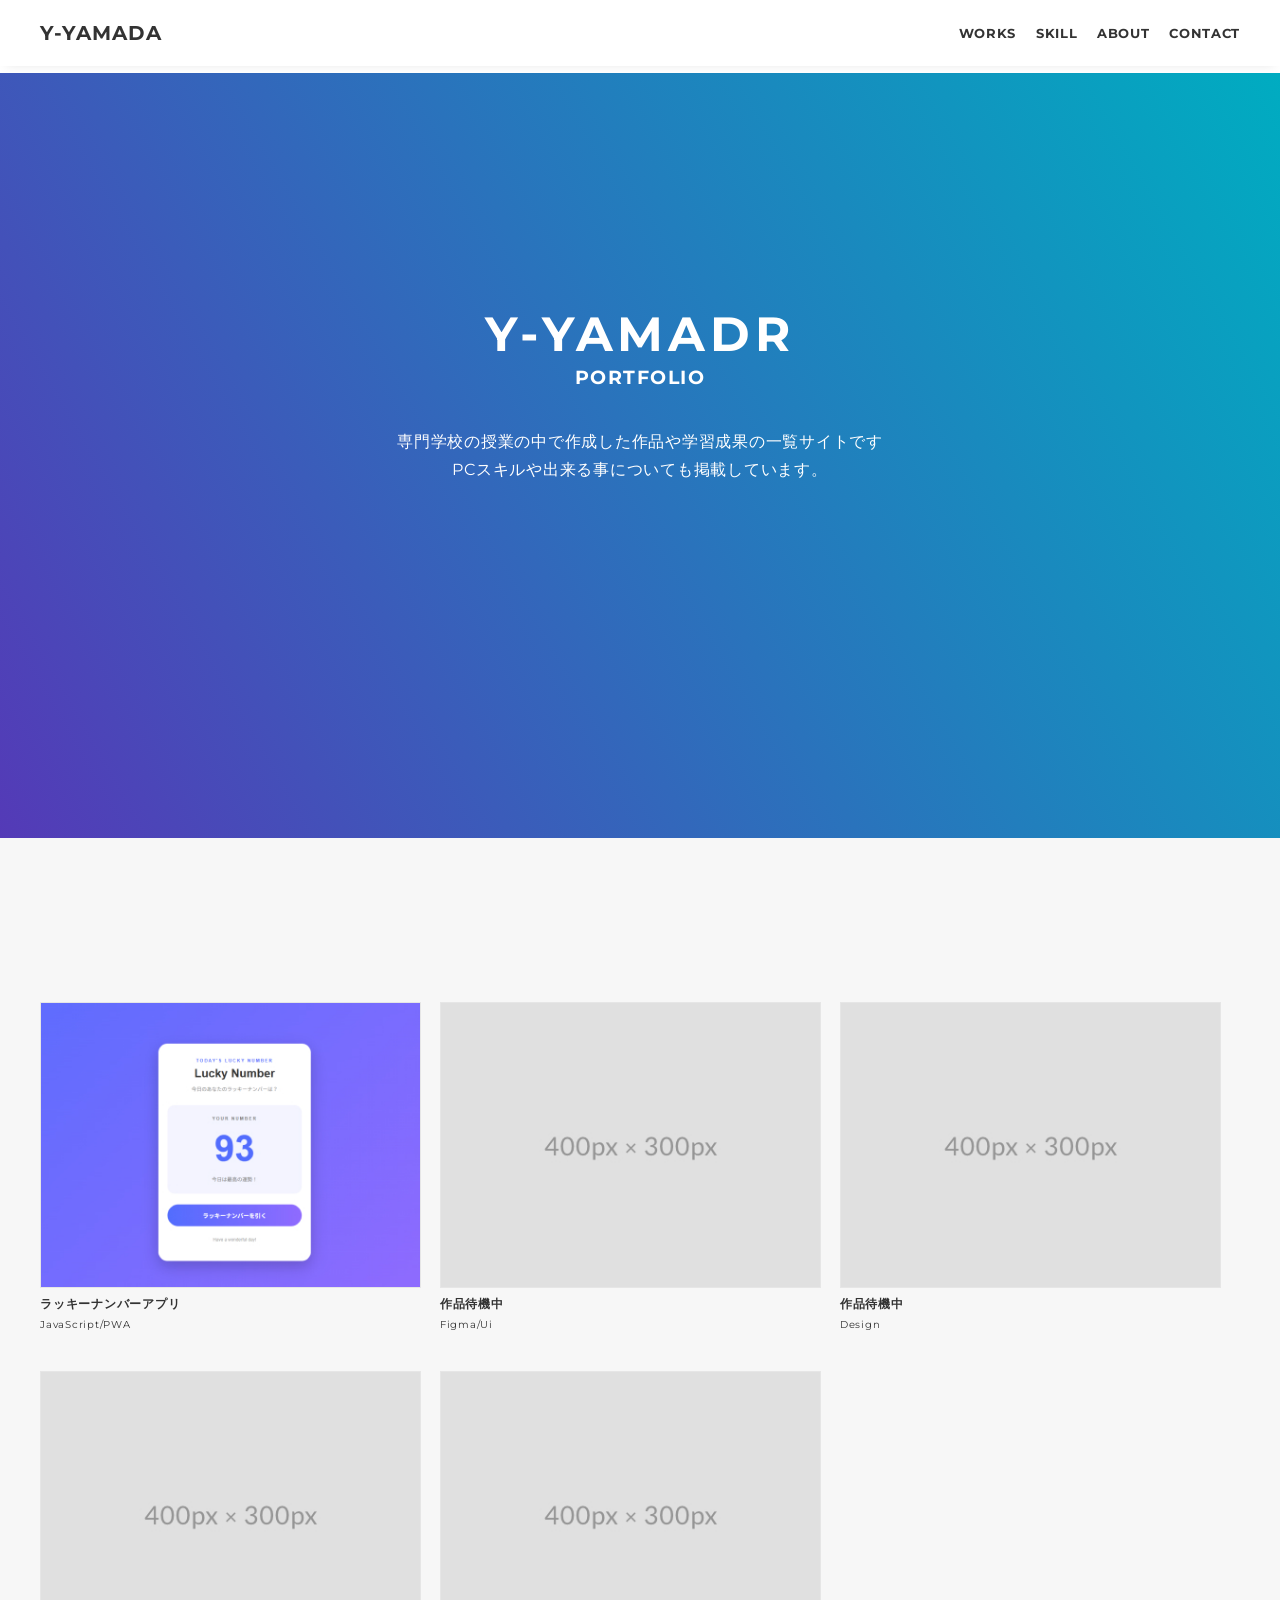
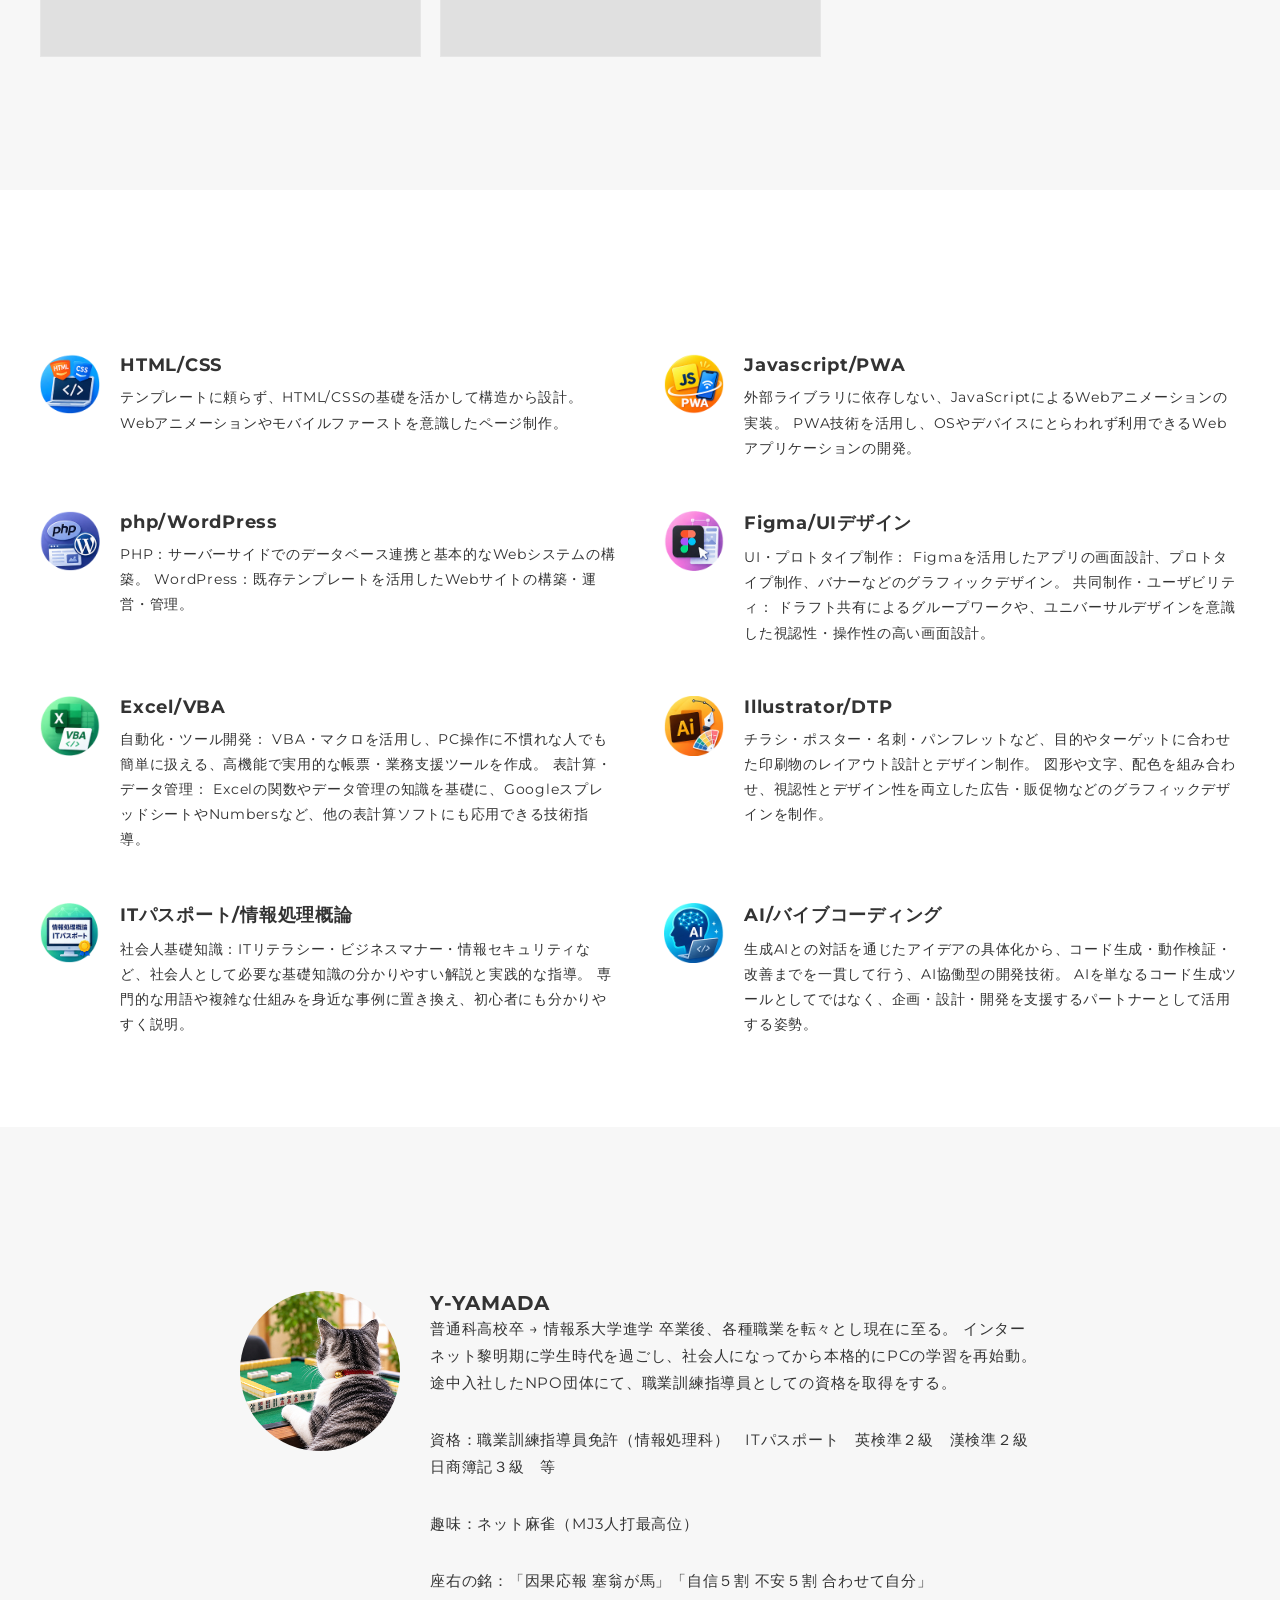
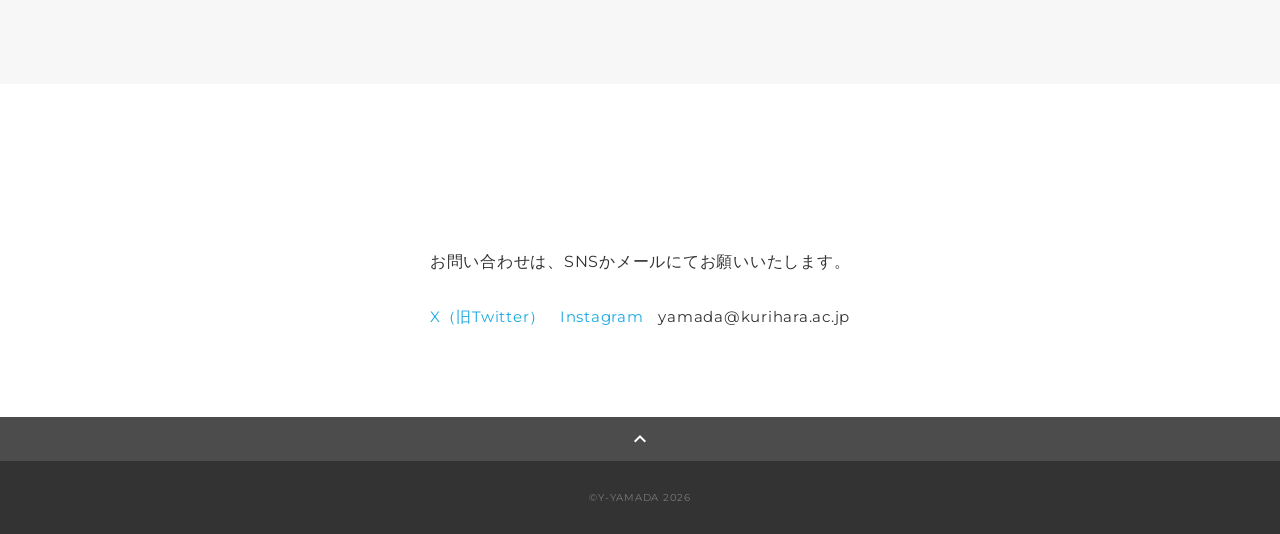
==== index.html @ 8d0108cd "Add files via upload" ====
<!DOCTYPE html>
<html>
<head>
  <meta charset="utf-8">
  <meta name="viewport" content="width=device-width,initial-scale=1">
  <meta property='og:type' content='website'>
  <meta property='og:title' content='Y-YAMADA ポートフォリオ'>
  <meta property='og:url' content='URLが入る'>
  <meta property='og:description' content='Y-YAMADAのポートフォリオサイトです。'>
  <meta property="og:image" content="img/ogp.png">
  <meta name="description" content="Y-YAMADAのポートフォリオサイトです" />
  <title>Y-YAMADA ポートフォリオ</title>
  <link rel="preconnect" href="https://fonts.gstatic.com">
  <link href="https://fonts.googleapis.com/css2?family=Montserrat:wght@400;700&display=swap" rel="stylesheet">
  <link href="https://fonts.googleapis.com/css?family=Material+Icons+Outlined" rel="stylesheet">
  <link href="css/ress.css" media="all" rel="stylesheet" type="text/css" />
  <link href="css/style.css" media="all" rel="stylesheet" type="text/css" />
  <link rel="shortcut icon" href="img/favicon.ico" />
  <link rel=”canonical” href=”URLが入る” />
  <script type='text/javascript' src="js/script.js" defer></script>

</head>

<body>
  <div class="wrapper">

    <!-- header -->
    <header class="header ">
      <div class="container">
        <h1 class="header-logo">
          <a href="#">Y-YAMADA</a>
        </h1>
        <nav class="gnav">
          <ul class="gnav-list">
            <li class="gnav-item"><a href="#works">WORKS</a></li>
            <li class="gnav-item"><a href="#skill">SKILL</a></li>
            <li class="gnav-item"><a href="#about">ABOUT</a></li>
            <li class="gnav-item"><a href="#contact">CONTACT</a></li>
          </ul>
        </nav>
      </div>
    </header>
    <!-- /header -->

    <main class="content">

      <!-- mv -->
      <div class="mv">
        <div class="mv-container">
          <p class="mv-title">Y-YAMADA</p>
          <p class="mv-subtitle">PORTFOLIO</p>
          <p class="mv-text">
            専門学校の授業の中で作成した<br class="sp-only">作品や学習成果の一覧サイトです<br>
            PCスキルや出来る事についても<br class="sp-only">掲載しています。<br>
          </p>

        </div>
      </div>

      <!-- /mv -->

      <!-- works -->
      <section class="works section" id="works">
        <div class="container">
          <h2 class="title">WORKS</h2>
          <div class="works-list">
            <a class="works-item" href="works1.html">
              <div class="works-img"><img src="img/works-sample-thumb01.jpg" alt="" /></div>
              <p class="works-name">ラッキーナンバーアプリ</p>
              <p class="works-info">JavaScript/PWA</p>
            </a>
            <a class="works-item">
              <div class="works-img"><img src="img/works-dummy-thumb.jpg" alt="" /></div>
              <p class="works-name">作品待機中</p>
              <p class="works-info">Figma/Ui</p>
            </a>
            <a class="works-item">
              <div class="works-img"><img src="img/works-dummy-thumb.jpg" alt="" /></div>
              <p class="works-name">作品待機中</p>
              <p class="works-info">Design</p>
            </a>
            <a class="works-item">
              <div class="works-img"><img src="img/works-dummy-thumb.jpg" alt="" /></div>
              <p class="works-name">作品待機中</p>
              <p class="works-info">Banner Design</p>
            </a>
            <a class="works-item">
              <div class="works-img"><img src="img/works-dummy-thumb.jpg" alt="" /></div>
              <p class="works-name">作品待機中</p>
              <p class="works-info">Banner Design</p>
            </a>
          </div>
        </div>
      </section>
      <!-- /works -->

      <!-- skill -->
      <section class="skill section" id="skill">
        <div class="container">
          <h2 class="title">SKILL</h2>
          <div class="skill-list">
            <div class="skill-item">
              <p class="skill-img"><img src="img/icon_skill01.png" alt=""></p>
              <div class="skill-body">
                <h3 class="skill-name">HTML/CSS</h3>
                <p class="skill-text">
                  テンプレートに頼らず、HTML/CSSの基礎を活かして構造から設計。
                  Webアニメーションやモバイルファーストを意識したページ制作。</p>
              </div>
            </div>
            <div class="skill-item">
              <p class="skill-img"><img src="img/icon_skill02.png" alt=""></p>
              <div class="skill-body">
                <h3 class="skill-name">Javascript/PWA</h3>
                <p class="skill-text">
                  外部ライブラリに依存しない、JavaScriptによるWebアニメーションの実装。
                  PWA技術を活用し、OSやデバイスにとらわれず利用できるWebアプリケーションの開発。</p>
              </div>
            </div>
            <div class="skill-item">
              <p class="skill-img"><img src="img/icon_skill03.png" alt=""></p>
              <div class="skill-body">
                <h3 class="skill-name">php/WordPress</h3>
                <p class="skill-text">
                  PHP：サーバーサイドでのデータベース連携と基本的なWebシステムの構築。
                  WordPress：既存テンプレートを活用したWebサイトの構築・運営・管理。</p>
              </div>
            </div>
            <div class="skill-item">
              <p class="skill-img"><img src="img/icon_skill04.png" alt=""></p>
              <div class="skill-body">
                <h3 class="skill-name">Figma/UIデザイン</h3>
                <p class="skill-text">
                  UI・プロトタイプ制作： Figmaを活用したアプリの画面設計、プロトタイプ制作、バナーなどのグラフィックデザイン。
                  共同制作・ユーザビリティ： ドラフト共有によるグループワークや、ユニバーサルデザインを意識した視認性・操作性の高い画面設計。</p>
              </div>
            </div>
            <div class="skill-item">
              <p class="skill-img"><img src="img/icon_skill05.png" alt=""></p>
              <div class="skill-body">
                <h3 class="skill-name">Excel/VBA</h3>
                <p class="skill-text">
                  自動化・ツール開発： VBA・マクロを活用し、PC操作に不慣れな人でも簡単に扱える、高機能で実用的な帳票・業務支援ツールを作成。
                表計算・データ管理： Excelの関数やデータ管理の知識を基礎に、GoogleスプレッドシートやNumbersなど、他の表計算ソフトにも応用できる技術指導。</p>
              </div>
            </div>
            <div class="skill-item">
              <p class="skill-img"><img src="img/icon_skill06.png" alt=""></p>
              <div class="skill-body">
                <h3 class="skill-name">Illustrator/DTP</h3>
                <p class="skill-text">
                  チラシ・ポスター・名刺・パンフレットなど、目的やターゲットに合わせた印刷物のレイアウト設計とデザイン制作。
                図形や文字、配色を組み合わせ、視認性とデザイン性を両立した広告・販促物などのグラフィックデザインを制作。</p>
              </div>
            </div>

            <div class="skill-item">
              <p class="skill-img"><img src="img/icon_skill07.png" alt=""></p>
              <div class="skill-body">
                <h3 class="skill-name">ITパスポート/情報処理概論</h3>
                <p class="skill-text">
                  社会人基礎知識：ITリテラシー・ビジネスマナー・情報セキュリティなど、社会人として必要な基礎知識の分かりやすい解説と実践的な指導。
                専門的な用語や複雑な仕組みを身近な事例に置き換え、初心者にも分かりやすく説明。</p>
              </div>
            </div>

            <div class="skill-item">
              <p class="skill-img"><img src="img/icon_skill08.png" alt=""></p>
              <div class="skill-body">
                <h3 class="skill-name">AI/バイブコーディング</h3>
                <p class="skill-text">
                  生成AIとの対話を通じたアイデアの具体化から、コード生成・動作検証・改善までを一貫して行う、AI協働型の開発技術。
                  AIを単なるコード生成ツールとしてではなく、企画・設計・開発を支援するパートナーとして活用する姿勢。</p>
              </div>
            </div>


          </div>
        </div>
      </section>
      <!-- /skill -->

      <!-- about -->
      <section class="about section" id="about">
        <div class="container">
          <h2 class="title">ABOUT</h2>
          <div class="profile">
            <p class="profile-img">
              <img src="img/profile01.jpg" alt="">
            </p>
            <div class="profile-body">
              <h3>Y-YAMADA</h3>
              <p>
                普通科高校卒 → 情報系大学進学 卒業後、各種職業を転々とし現在に至る。
                インターネット黎明期に学生時代を過ごし、社会人になってから本格的にPCの学習を再始動。
              <br>途中入社したNPO団体にて、職業訓練指導員としての資格を取得をする。
              </p>
              <p>
                資格：職業訓練指導員免許（情報処理科）　ITパスポート　英検準２級　漢検準２級　日商簿記３級　等
              </p>
              <p>
                趣味：ネット麻雀（MJ3人打最高位）
              </p>
              <p>
                座右の銘：「因果応報 塞翁が馬」「自信５割 不安５割 合わせて自分」
              </p>
            </div>
          </div>
        </div>
      </section>
      <!-- /about -->

      <!-- contact -->
      <section class="contact section" id="contact">
        <div class="container">
          <h2 class="title">CONTACT</h2>
          <p class="lead">
            お問い合わせは、<br class="sp-only">SNSかメールにてお願いいたします。
          </p>
          <div class="contact-list">
            <a class="contact-item" href="https://twitter.com/" target="_blank" rel="noopener">X（旧Twitter）</a>
            <a class="contact-item" href="https://www.instagram.com/" target="_blank" rel="noopener">Instagram</a>
            <span class="contact-item">yamada@kurihara.ac.jp</span>
          </div>
        </div>
      </section>
      <!-- /contact -->
      <div class="page-top" id="js-page-top">
        <span class="material-icons-outlined">expand_less</span>
      </div>
    </main>

    <!-- footer -->
    <footer class="footer">
      <div class="copyright">&copy;Y-YAMADA 2026</div>
    </footer>
    <!-- /footer -->

  </div>
</body>
</html>
---- css/ress.css ----
/*!
 * ress.css • v3.0.1
 * MIT License
 * github.com/filipelinhares/ress
 */

/* # =================================================================
   # Global selectors
   # ================================================================= */

html {
  box-sizing: border-box;
  word-break: normal;
  -moz-tab-size: 4;
  tab-size: 4;

  -webkit-text-size-adjust: 100%; /* Prevent adjustments of font size after orientation changes in iOS */
}

*,
::before,
::after {
  box-sizing: inherit;
  background-repeat: no-repeat; /* Set `background-repeat: no-repeat` to all elements and pseudo elements */
}

::before,
::after {
  vertical-align: inherit;
  text-decoration: inherit; /* Inherit text-decoration and vertical align to ::before and ::after pseudo elements */
}

* {
  margin: 0;
  padding: 0; /* Reset `padding` and `margin` of all elements */
}

/* # =================================================================
   # General elements
   # ================================================================= */

hr {
  overflow: visible; /* Show the overflow in Edge and IE */
  height: 0; /* Add the correct box sizing in Firefox */
}

details,
main {
  display: block; /* Render the `main` element consistently in IE. */
}

summary {
  display: list-item; /* Add the correct display in all browsers */
}

small {
  font-size: 80%; /* Set font-size to 80% in `small` elements */
}

[hidden] {
  display: none; /* Add the correct display in IE */
}

abbr[title] {
  /* Add the correct text decoration in Chrome, Edge, IE, Opera, and Safari */
  text-decoration: underline;
  text-decoration: underline dotted;
  border-bottom: none; /* Remove the bottom border in Chrome 57 */
}

a {
  background-color: transparent; /* Remove the gray background on active links in IE 10 */
}

a:active,
a:hover {
  outline-width: 0; /* Remove the outline when hovering in all browsers */
}

code,
kbd,
pre,
samp {
  font-family: monospace, monospace; /* Specify the font family of code elements */
}

pre {
  font-size: 1em; /* Correct the odd `em` font sizing in all browsers */
}

b,
strong {
  font-weight: bolder; /* Add the correct font weight in Chrome, Edge, and Safari */
}

/* https://gist.github.com/unruthless/413930 */
sub,
sup {
  position: relative;
  font-size: 75%;
  line-height: 0;
  vertical-align: baseline;
}

sub {
  bottom: -.25em;
}

sup {
  top: -.5em;
}

/* # =================================================================
   # Forms
   # ================================================================= */

input {
  border-radius: 0;
}

/* Replace pointer cursor in disabled elements */
[disabled] {
  cursor: default;
}

[type="number"]::-webkit-container-spin-button,
[type="number"]::-webkit-outer-spin-button {
  height: auto; /* Correct the cursor style of increment and decrement buttons in Chrome */
}

[type="search"] {
  outline-offset: -2px; /* Correct the outline style in Safari */

  -webkit-appearance: textfield; /* Correct the odd appearance in Chrome and Safari */
}

[type="search"]::-webkit-search-decoration {
  -webkit-appearance: none; /* Remove the container padding in Chrome and Safari on macOS */
}

textarea {
  overflow: auto; /* Internet Explorer 11+ */
  resize: vertical; /* Specify textarea resizability */
}

button,
input,
optgroup,
select,
textarea {
  font: inherit; /* Specify font inheritance of form elements */
}

optgroup {
  font-weight: bold; /* Restore the font weight unset by the previous rule */
}

button {
  overflow: visible; /* Address `overflow` set to `hidden` in IE 8/9/10/11 */
}

button,
select {
  text-transform: none; /* Firefox 40+, Internet Explorer 11- */
}

/* Apply cursor pointer to button elements */
button,
[type="button"],
[type="reset"],
[type="submit"],
[role="button"] {
  cursor: pointer;
  color: inherit;
}

/* Remove container padding and border in Firefox 4+ */
button::-moz-focus-container,
[type="button"]::-moz-focus-container,
[type="reset"]::-moz-focus-container,
[type="submit"]::-moz-focus-container {
  padding: 0;
  border-style: none;
}

/* Replace focus style removed in the border reset above */
button:-moz-focusring,
[type="button"]::-moz-focus-container,
[type="reset"]::-moz-focus-container,
[type="submit"]::-moz-focus-container {
  outline: 1px dotted ButtonText;
}

button,
html [type="button"],
/* Prevent a WebKit bug where (2) destroys native `audio` and `video`controls in Android 4 */
[type="reset"],
[type="submit"] {
  -webkit-appearance: button; /* Correct the inability to style clickable types in iOS */
}

/* Remove the default button styling in all browsers */
button,
input,
select,
textarea {
  border-style: none;
  background-color: transparent;
}

/* Style select like a standard input */
select {
  -webkit-appearance: none; /* Chrome 41+ */
  -moz-appearance: none; /* Firefox 36+ */
}

select::-ms-expand {
  display: none; /* Internet Explorer 11+ */
}

select::-ms-value {
  color: currentColor; /* Internet Explorer 11+ */
}

legend {
  display: table; /* Correct the text wrapping in Edge and IE */
  max-width: 100%; /* Correct the text wrapping in Edge and IE */
  max-width: 100%; /* Correct the text wrapping in Edge 18- and IE */
  white-space: normal; /* Correct the text wrapping in Edge and IE */
  color: inherit; /* Correct the color inheritance from `fieldset` elements in IE */
  border: 0; /* Correct `color` not being inherited in IE 8/9/10/11 */
}

::-webkit-file-upload-button {
  font: inherit; /* Change font properties to `inherit` in Chrome and Safari */
  color: inherit;
  /* Correct the inability to style clickable types in iOS and Safari */

  -webkit-appearance: button;
}

/* # =================================================================
   # Specify media element style
   # ================================================================= */

img {
  border-style: none; /* Remove border when inside `a` element in IE 8/9/10 */
}

/* Add the correct vertical alignment in Chrome, Firefox, and Opera */
progress {
  vertical-align: baseline;
}

/* # =================================================================
   # Accessibility
   # ================================================================= */

/* Hide content from screens but not screenreaders */
@media screen {
  [hidden~="screen"] {
    display: inherit;
  }
  [hidden~="screen"]:not(:active):not(:focus):not(:target) {
    position: absolute !important;
    clip: rect(0 0 0 0) !important;
  }
}

/* Specify the progress cursor of updating elements */
[aria-busy="true"] {
  cursor: progress;
}

/* Specify the pointer cursor of trigger elements */
[aria-controls] {
  cursor: pointer;
}

/* Specify the unstyled cursor of disabled, not-editable, or otherwise inoperable elements */
[aria-disabled] {
  cursor: default;
}
---- css/style.css ----
body {
  font-family: "Montserrat","Helvetica Neue",Arial,"Hiragino Kaku Gothic ProN","Hiragino Sans",Meiryo,sans-serif;
  font-size: 15px;
  letter-spacing: .05em;
  color: #333;
}

a {
  transition: opacity .3s;
  text-decoration: none;
  color: #1ca9e3;
}

img {
  max-width: 100%;
  height: auto;
  vertical-align: bottom;
  border-style: none;
}

html {
  scroll-behavior: smooth;
}

.pc-only {
  display: block;
}

.sp-only {
  display: none;
}

/*--------------------------------
 レイアウト
---------------------------------*/
.wrapper {
  padding-top: 73px;
}

.section {
  padding: 90px 0;
}

.section:nth-of-type(odd) {
  background-color: #f7f7f7;
}

.container {
  max-width: 1340px;
  margin: 0 auto;
  padding: 0 40px;
}

/*--------------------------------
 見出し
---------------------------------*/
.title {
  font-size: 34px;
  font-weight: bold;
  line-height: 1;
  margin-bottom: 40px;
  text-align: center;
  letter-spacing: .05em;
  color: #333;
  opacity:0;
}

.lead {
  font-size: 16px;
  line-height: 1.8;
  margin-bottom: 30px;
}

/*--------------------------------
ヘッダー
---------------------------------*/
.header {
  position: fixed;
  top: 0;
  z-index: 1;
  width: 100%;
  background-color: #fff;
  box-shadow: 0 5px 10px -6px rgba(0,0,0,.1);
}

.header .container {
  display: flex;
  align-items: center;
  justify-content: space-between;
  padding: 20px 40px;
}

.header-logo {
  font-size: 20px;
  font-weight: bold;
  line-height: 1.2;
  margin-right: 20px;
  letter-spacing: .05em;
}

.header-logo a {
  color: #333;
}

.gnav-list {
  display: flex;
  justify-content: space-between;
  list-style: none;
}

.gnav-item:not(:last-child) {
  margin-right: 20px;
}

.gnav-item a {
  position: relative;
  font-size: 13px;
  font-weight: bold;
  display: inline-block;
  padding: 5px 0;
  transition: .3s;
  letter-spacing: .05em;
  color: #333;
}
.gnav-item a:after {
  position: absolute;
  bottom: 0;
  left: 50%;
  width: 0;
  height: 3px;
  content: "";
  transition: .3s;
  -webkit-transform: translateX(-50%);
  transform: translateX(-50%);
  background-color: #333;
}

.gnav-item a:hover:after {
  width: 100%;
}

/*--------------------------------
 メインビジュアル
---------------------------------*/
.mv {
  display: flex;
  align-items: center;
  justify-content: center;
  height: 85vh;
  text-align: center;
  background: linear-gradient(
        60deg,
        #543ab7,
        #00acc1
    );
}

.mv-container {
 position: relative;
    z-index: 2;
    text-align: center;
    color: white;
    padding: 40px 20px 160px;
}

.mv-title {
  font-size: 3rem;
  font-weight: bold;
  line-height: 1.2;
  margin-bottom: 5px;
  letter-spacing: .1em;
}
.mv-subtitle {
  font-size: 1.2rem;
  font-weight: bold;
  line-height: 1;
  margin-bottom: 40px;
  letter-spacing: .08em;
}

.mv-text {
  font-size: 1rem;
  line-height: 1.8;
}

.bg-lines {
    position: absolute;
    inset: 0;
}

/*--------------------------------
 Works
---------------------------------*/
.works-list {
  display: flex;
  flex-wrap: wrap;
  margin-bottom: -40px;
}

.works-item {
  width: 31.74603%;
  margin-right: 1.58730%;
  margin-bottom: 40px;
  color: #333;
}

.works-item:hover {
  opacity: .9;
}

.works-item:nth-of-type(3n) {
  margin-right: 0;
}

.works-img{
  opacity:0;
}
.works-img:hover{
  scale:99%;
}

.works-img img {
  border: 1px solid #e6e6e6;
}

.works-name {
  font-size: 12px;
  font-weight: bold;
  margin-top: 8px;
  opacity:0;
}

.works-info {
  font-size: 10px;
  margin-top: 5px;
  opacity:0;
}

/*--------------------------------
 Skill
---------------------------------*/
.skill-list {
  display: flex;
  flex-wrap: wrap;
  justify-content: space-between;
  margin-bottom: -50px;
}

.skill-item {
  display: flex;
  align-items: flex-start;
  justify-content: space-between;
  width: 48%;
  margin-bottom: 50px;
  transition:background-color 0.7s ease;
  border-radius: 50px 0 50px 0;
}

.skill-img {
  width: 60px;
  height: auto;
  margin-right: 20px;
}

.skill-body {
  flex: 1;
}

.skill-name {
  margin-bottom: 10px;
}

.skill-text {
  font-size: 14px;
  line-height: 1.8;
}

.skill-item.active{
    background-color:#f7f7f7;
}
/*--------------------------------
 About
---------------------------------*/
.profile {
  display: flex;
  flex-wrap: wrap;
  max-width: 800px;
  margin: 0 auto;
}
.profile-img {
  width: 20%;
  margin-right: 30px;
  border-radius: 50%;
}
.profile-img img {
  border-radius: 50%;
}
.profile-body {
  flex: 1;
}
.profile-body h3{
  font-size:20px;
  color:#333333;
}
.profile-body p {
  font-size: 15px;
  line-height: 1.8;
}

.profile-body p:not(:last-child) {
  margin-bottom: 30px;
}

/*--------------------------------
 Contact
---------------------------------*/
.contact {
  text-align: center;
}

.contact-item:not(:last-child) {
  margin-right: 10px;
}

.contact-text {
  margin-top: 10px;
}
/*--------------------------------
 ページトップ
---------------------------------*/
.page-top {
  font-weight: bold;
  padding: 10px;
  cursor: pointer;
  text-align: center;
  background-color: #4c4c4c;
}

.page-top .material-icons-outlined {
  vertical-align: bottom;
  color: #fff;
}

/*--------------------------------
 フッター
---------------------------------*/
.footer {
  padding: 30px;
  background-color: #333;
}

.copyright {
  font-size: 10px;
  text-align: center;
  color: #797979;
}

/*--------------------------------
 下層：Worksページ
---------------------------------*/
.article {
  padding: 80px 0;
}

.article-container {
  max-width: 1040px;
  margin: 0 auto;
  padding: 0 20px;
}

.article-title {
  margin-bottom: 30px;
  text-align: center;
}

.article-body {
  max-width: 720px;
  margin: 0 auto;
  margin-bottom: 80px;
}

.article-body h3 {
  position: relative;
  font-size: 18px;
  margin-bottom: 5px;
  padding-left: 1em;
}

.article-body h3:not(:first-child) {
  margin-top: 50px;
}

.article-body h3::before {
  position: absolute;
  top: 0;
  left: 0;
  width: 4px;
  height: 100%;
  content: "";
  border-radius: 3px;
  background-color: #333;
}

.article-body p {
  font-size: 15px;
  line-height: 1.8;
  margin-bottom: 30px;
}

.home-link {
  text-align: center;
}



/*media Queries 767
----------------------------------------------------*/
@media screen and (max-width: 767px) {
  body {
    font-size: 14px;
  }

  .pc-only {
    display: none;
  }

  .sp-only {
    display: block;
  }

  /* 見出し */
  .title {
    font-size: 26px;
    margin-bottom: 20px;
  }

  .lead {
    font-size: 14px;
    line-height: 1.7;
    margin-bottom: 20px;
  }

  /* レイアウト */
  .wrapper {
    padding-top: 57px;
  }

  .section {
    padding: 60px 0;
  }

  .container {
    padding: 0 20px;
  }

  /* ヘッダー */
  .header .container {
    padding: 15px;
  }

  .header-logo {
    font-size: 15px;
    margin-right: 15px;
  }

  .gnav-item:not(:last-child) {
    margin-right: 10px;
  }

  .gnav-item a {
    font-size: 10px;
  }

  .gnav-item a:after {
    display: none;
  }

  /*  メインビジュアル */
  .mv {
    height: 75vh;
  }

  .mv-container {
    padding: 0 20px;
  }

  .mv-title {
    font-size: 30px;
  }
  .mv-subtitle {
    font-size: 16px;
    margin-bottom: 20px;
  }

  .mv-text {
    font-size: 14px;
    line-height: 1.7;
  }

  /* Works */
  .works-name {
    font-size: 12px;
  }

  .works-info {
    margin-top: 3px;
  }

  .works-list {
    justify-content: space-between;
  }

  .works-item {
    flex: 0 0 48%;
    margin-right: 0;
    margin-bottom: 30px;
  }

  /* Skill */
  .skill-list {
    display: block;
    margin-bottom: 0;
  }

  .skill-item {
    width: 100%;
    margin-bottom: 35px;
  }

  .skill-item:last-child {
    margin-bottom: 0;
  }

  .skill-name {
    margin-bottom: 5px;
  }

  .skill-text {
    font-size: 13px;
    line-height: 1.7;
  }

  /* About */
  .profile {
    display: block;
  }
  .profile-img {
    width: 150px;
    margin: 0 auto;
    margin-bottom: 25px;
  }

  .profile-body p {
    font-size: 14px;
    line-height: 1.7;
  }

  .profile-body p:not(:last-child) {
    margin-bottom: 20px;
  }

  /* フッター */
  .footer {
    padding: 20px;
  }

  /* 下層ページ */
  .article {
    padding: 50px 0;
  }

  .article-body h3 {
    font-size: 16px;
    padding-left: .8em;
  }

  .article-body h3:not(:first-child) {
    margin-top: 30px;
  }

  .article-body p {
    font-size: 14px;
    line-height: 1.7;
    margin-bottom: 20px;
  }
}
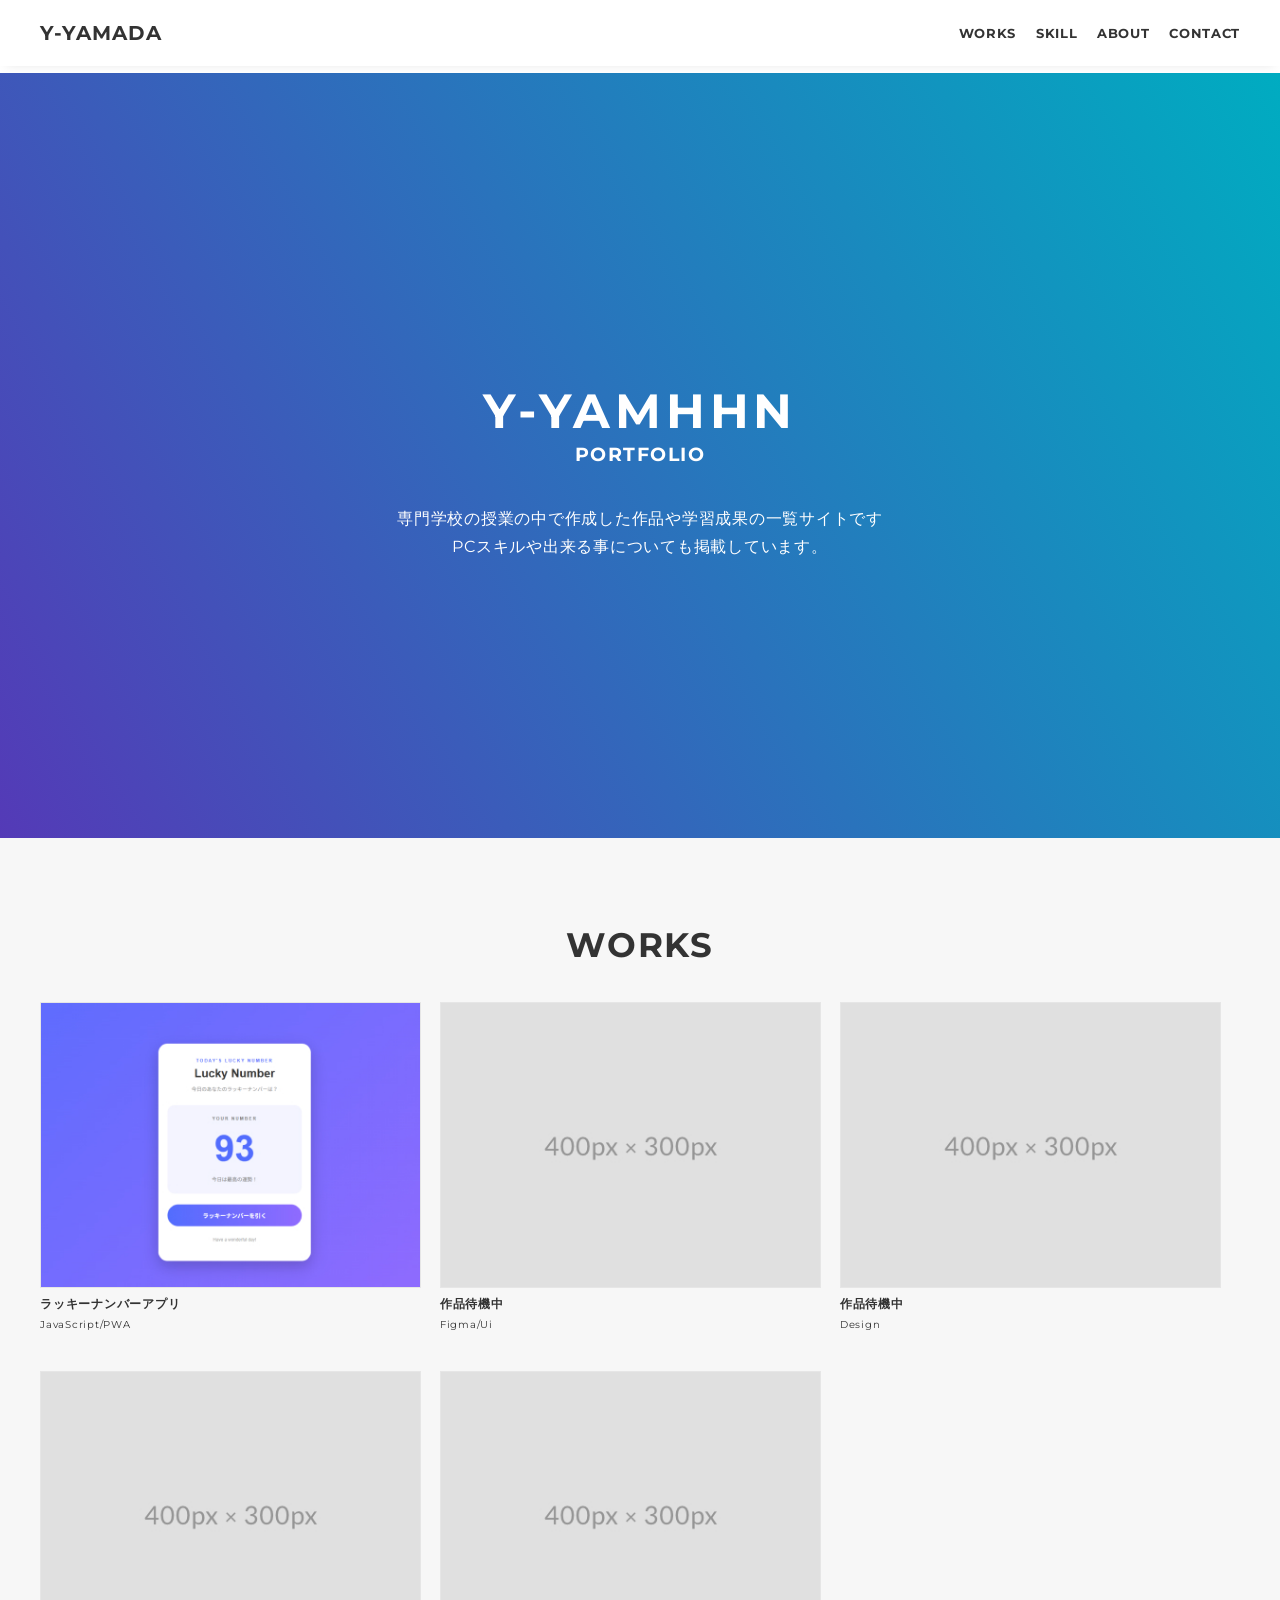
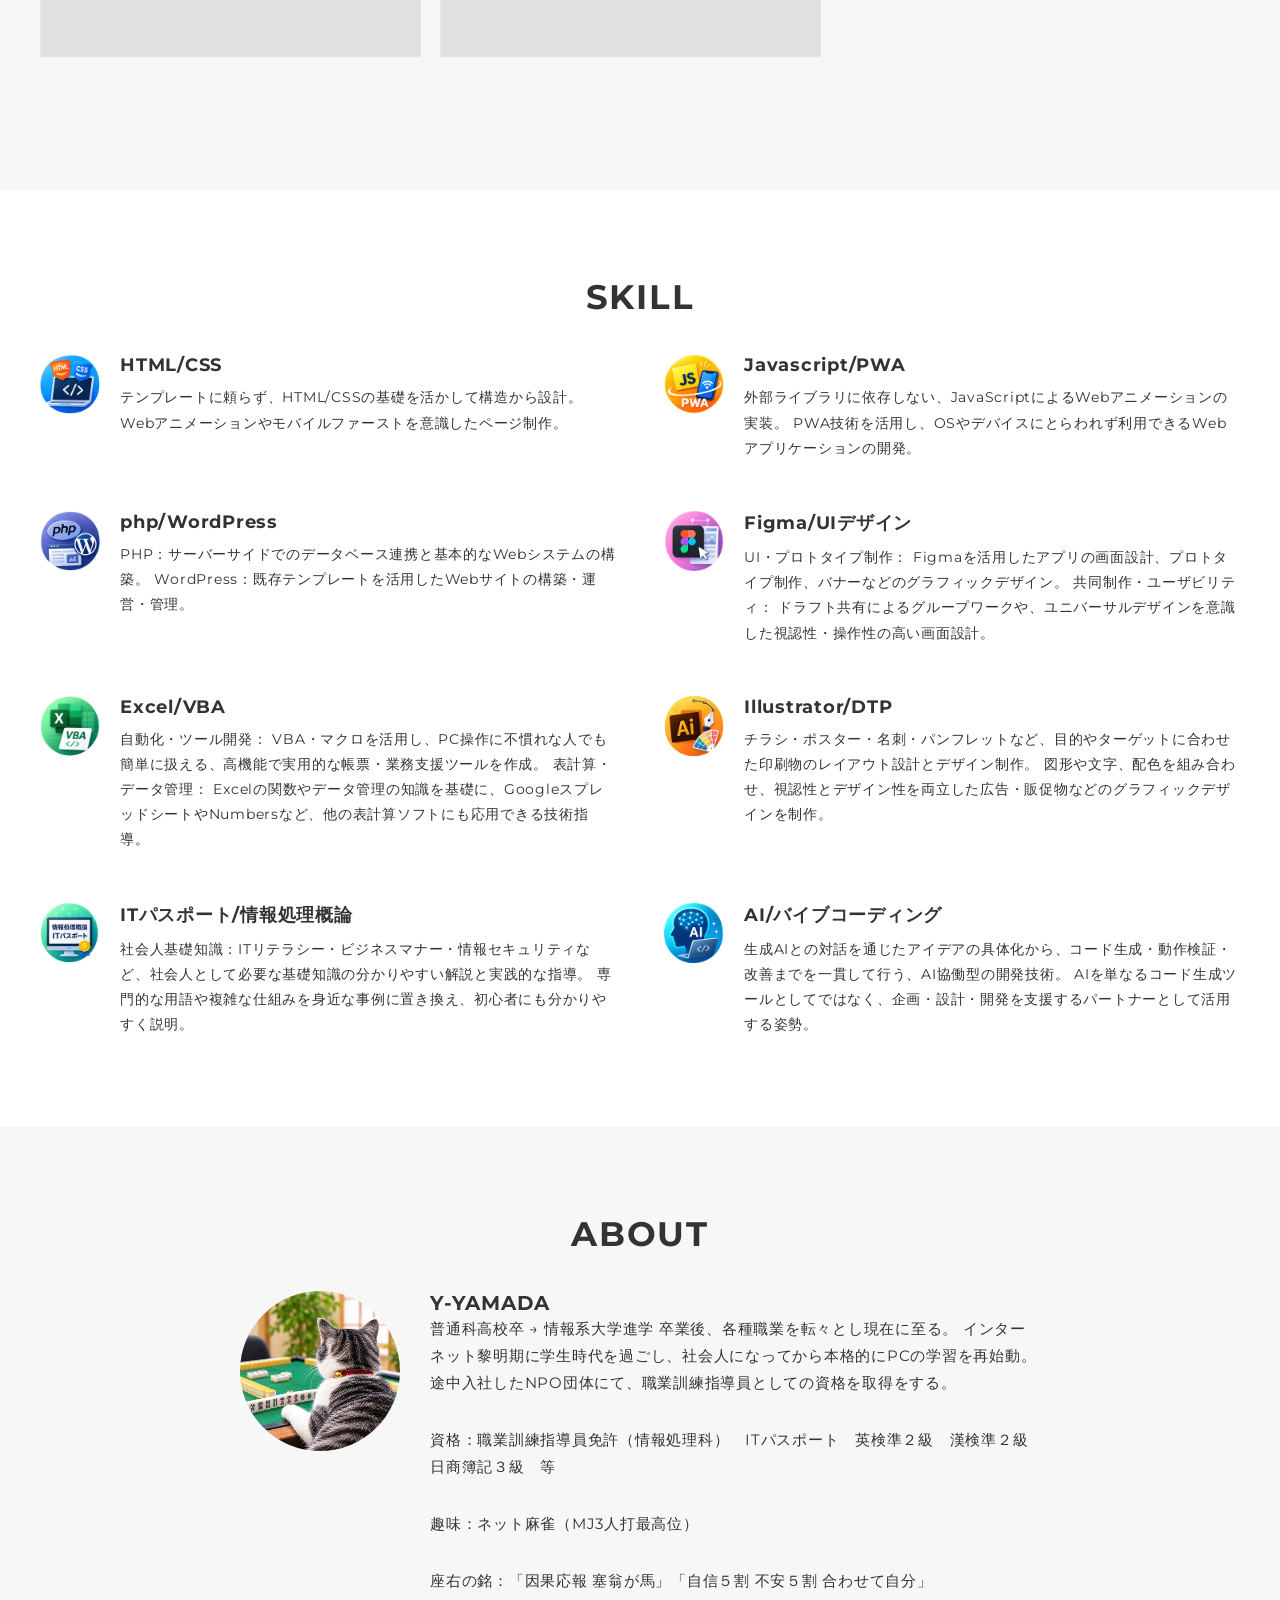
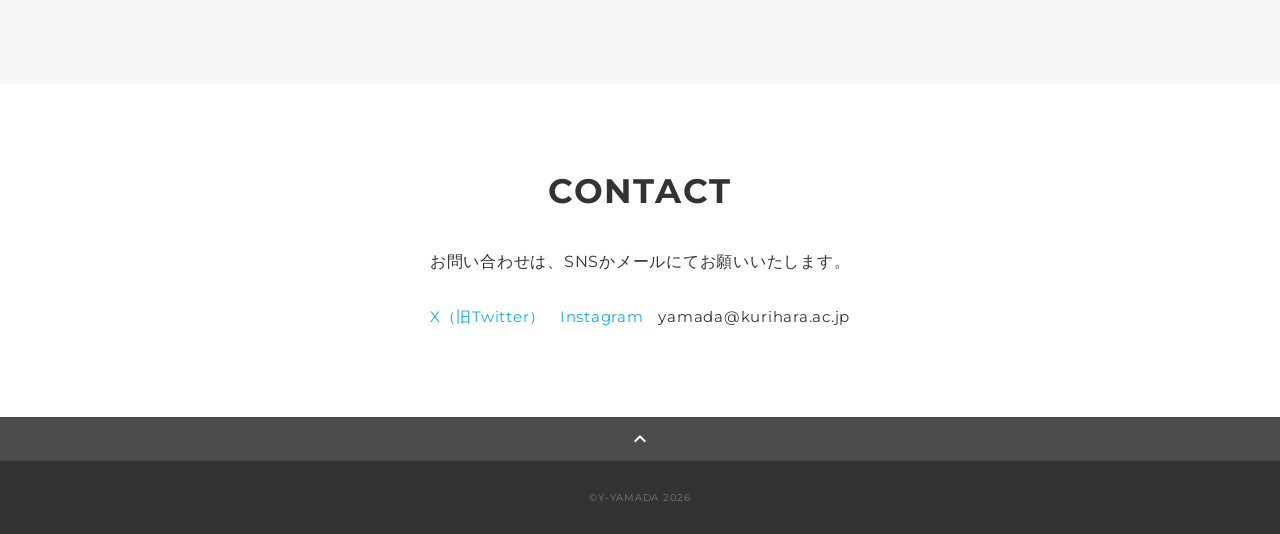
==== commit 384e5676: "Fix HTML structure and add animation canvas" ====
--- a/index.html
+++ b/index.html
@@ -47,6 +47,12 @@
       <!-- mv -->
       <div class="mv">
         <div class="mv-container">
+
+<!--アニメーションテスト-->
+<canvas id="particleCanvas"></canvas>
+<div class="content-animation">
+
+
           <p class="mv-title">Y-YAMADA</p>
           <p class="mv-subtitle">PORTFOLIO</p>
           <p class="mv-text">
@@ -56,7 +62,7 @@
 
         </div>
       </div>
-
+</div>
       <!-- /mv -->
 
       <!-- works -->
@@ -238,4 +244,4 @@
 
   </div>
 </body>
-</html>+</html>
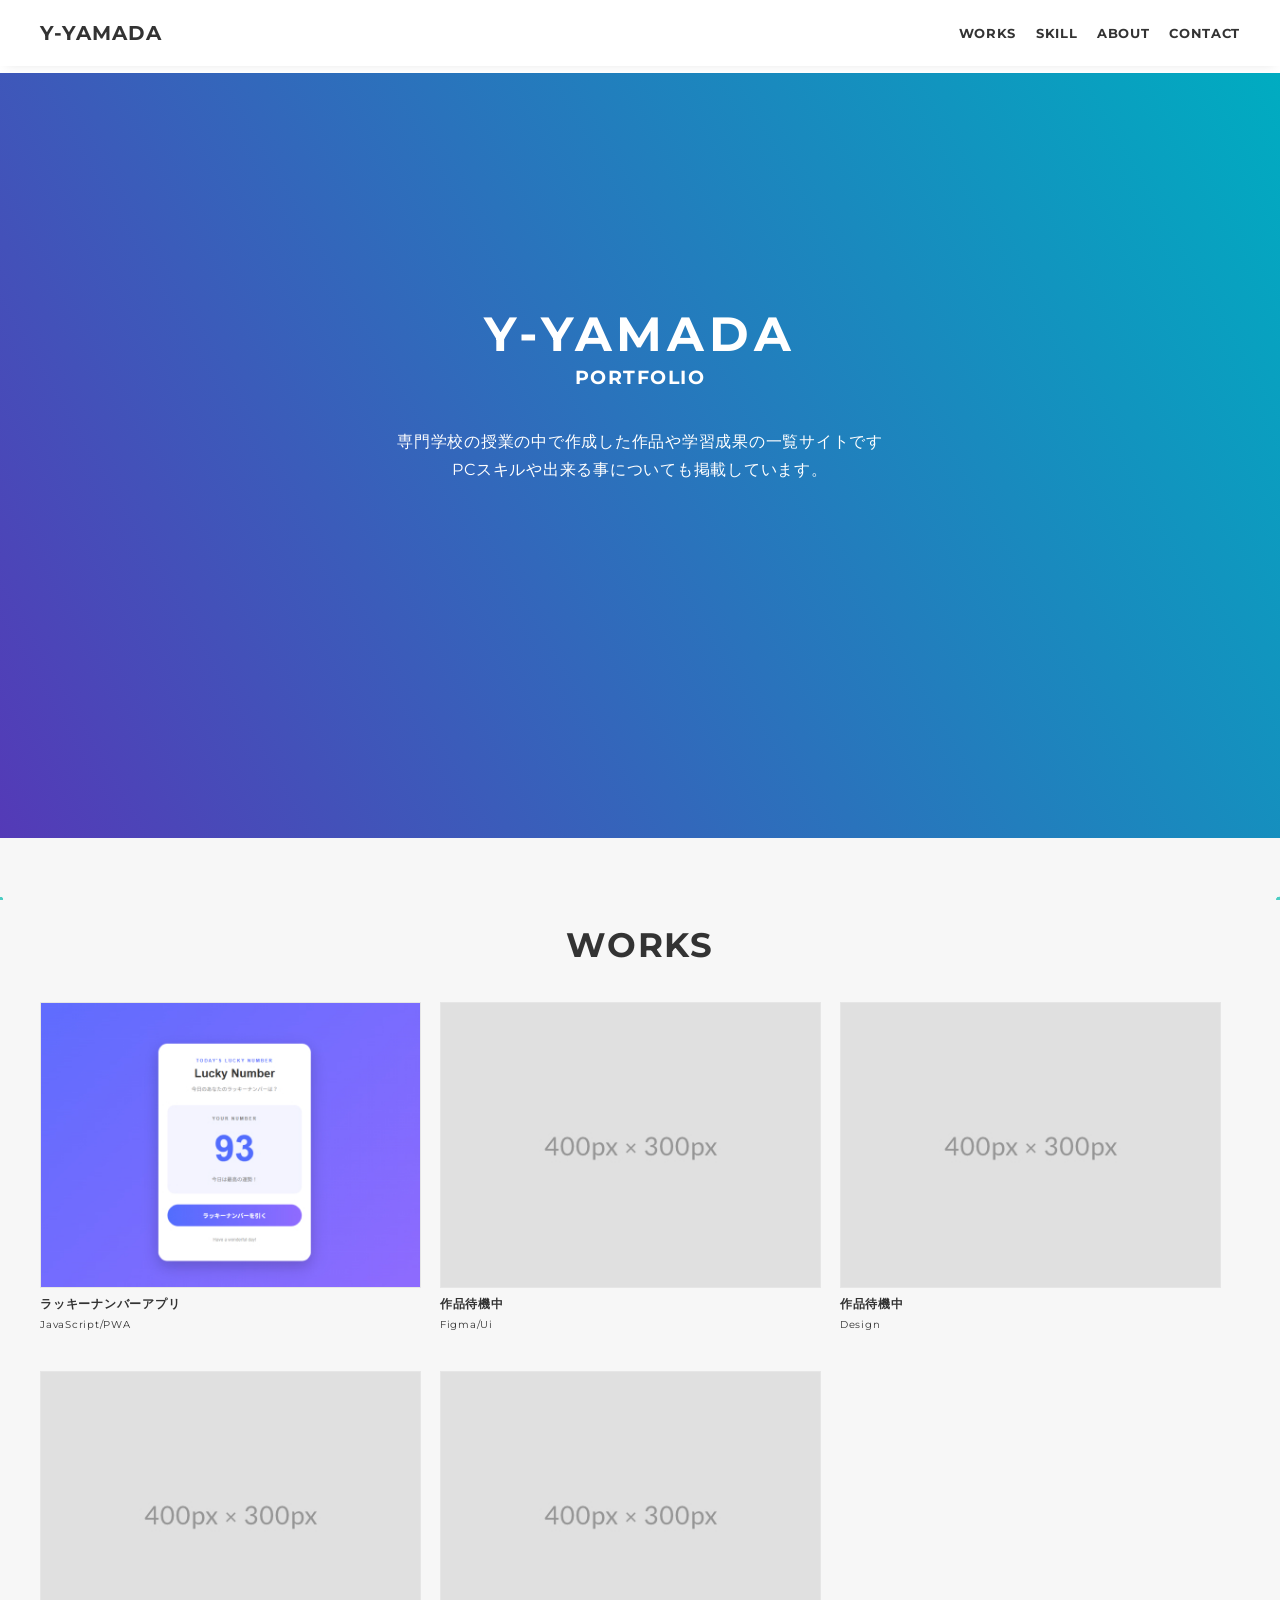
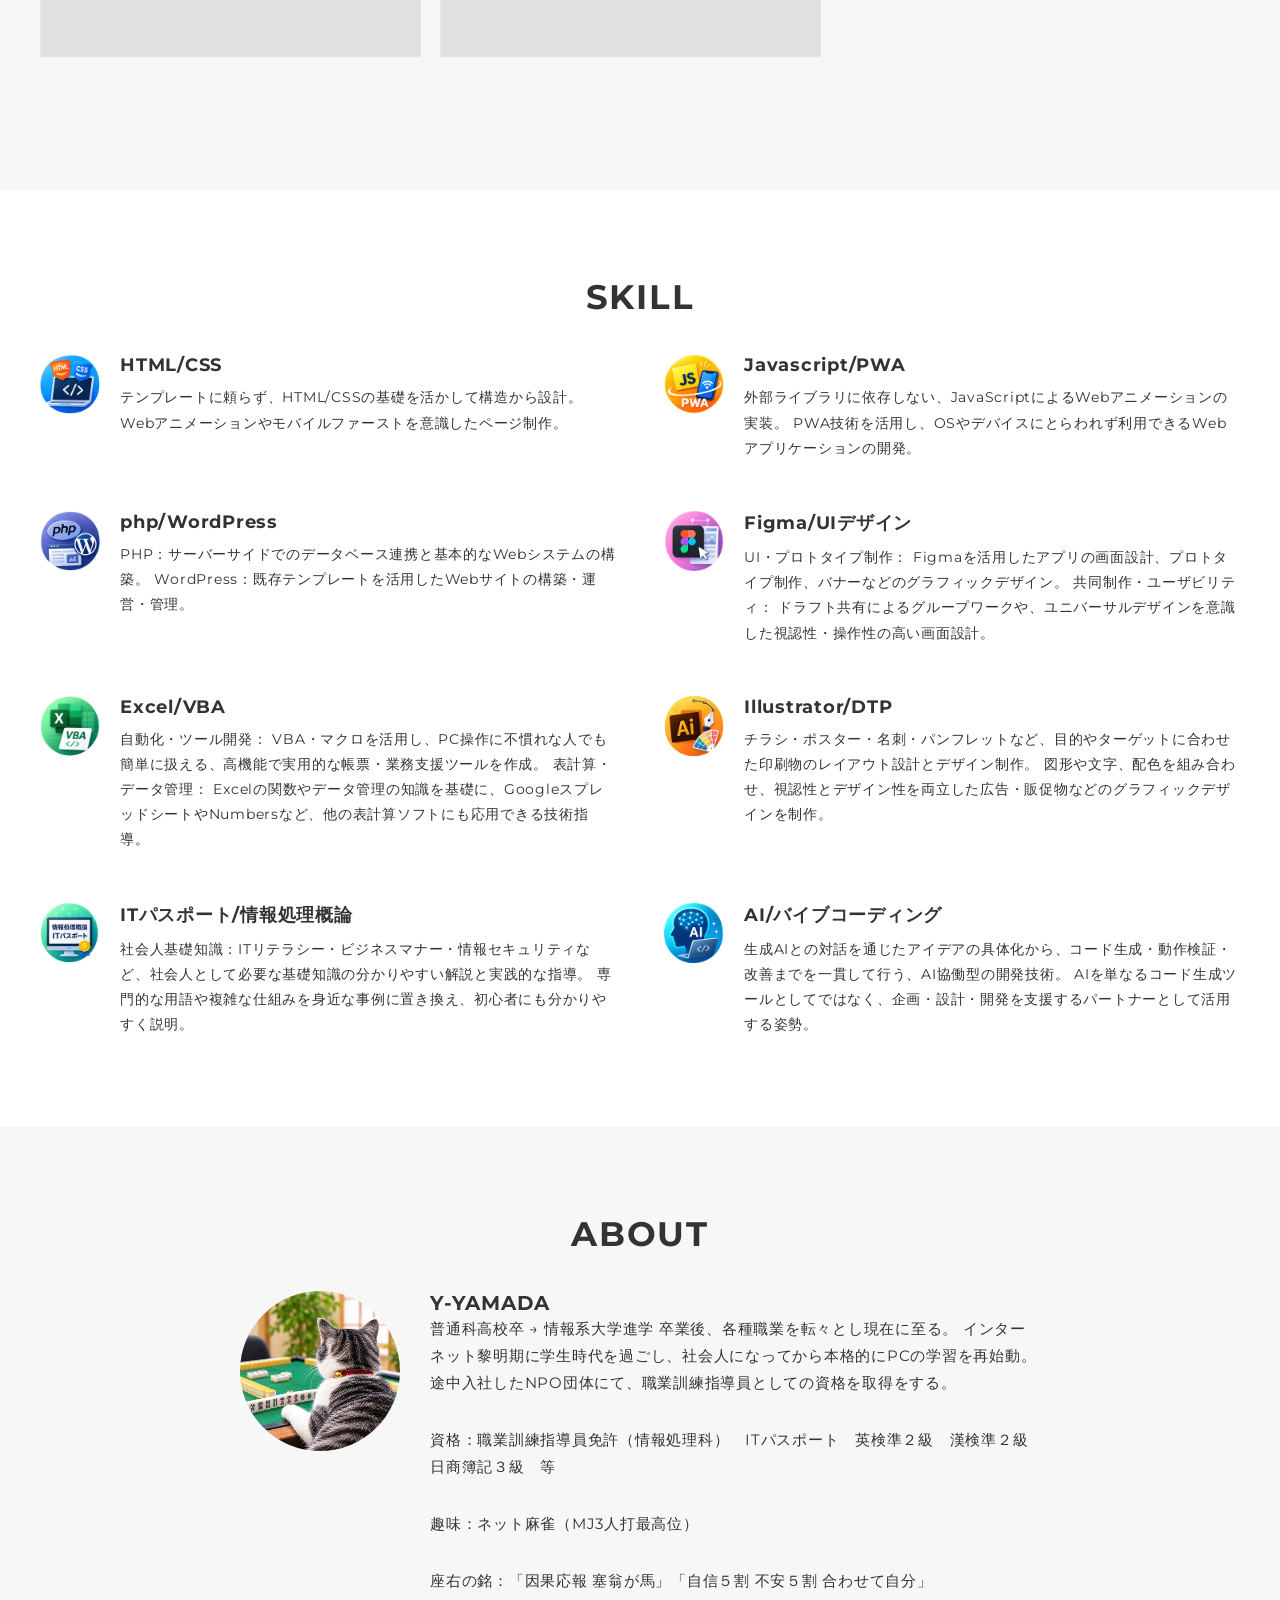
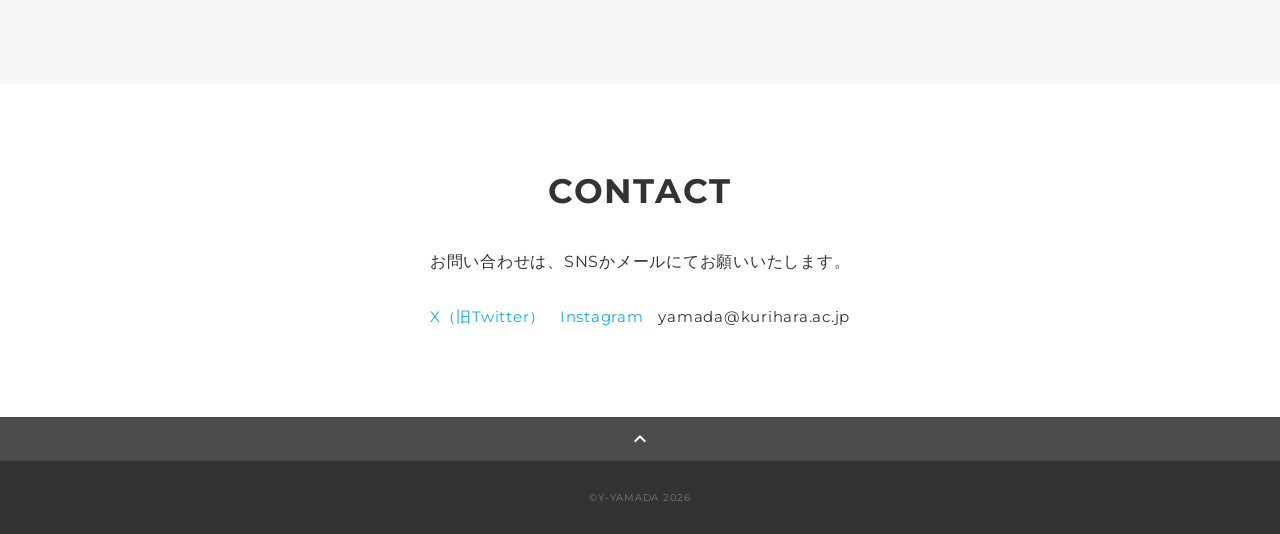
==== commit 515bfe62: "Add files via upload" ====
--- a/index.html
+++ b/index.html
@@ -1,5 +1,6 @@
 <!DOCTYPE html>
 <html>
+
 <head>
   <meta charset="utf-8">
   <meta name="viewport" content="width=device-width,initial-scale=1">
@@ -46,11 +47,11 @@
 
       <!-- mv -->
       <div class="mv">
+        <!--アニメーションテスト-->
+
+        <canvas id="particleCanvas"></canvas>
+
         <div class="mv-container">
-
-<!--アニメーションテスト-->
-<canvas id="particleCanvas"></canvas>
-<div class="content-animation">
 
 
           <p class="mv-title">Y-YAMADA</p>
@@ -62,7 +63,7 @@
 
         </div>
       </div>
-</div>
+
       <!-- /mv -->
 
       <!-- works -->
@@ -147,7 +148,7 @@
                 <h3 class="skill-name">Excel/VBA</h3>
                 <p class="skill-text">
                   自動化・ツール開発： VBA・マクロを活用し、PC操作に不慣れな人でも簡単に扱える、高機能で実用的な帳票・業務支援ツールを作成。
-                表計算・データ管理： Excelの関数やデータ管理の知識を基礎に、GoogleスプレッドシートやNumbersなど、他の表計算ソフトにも応用できる技術指導。</p>
+                  表計算・データ管理： Excelの関数やデータ管理の知識を基礎に、GoogleスプレッドシートやNumbersなど、他の表計算ソフトにも応用できる技術指導。</p>
               </div>
             </div>
             <div class="skill-item">
@@ -156,7 +157,7 @@
                 <h3 class="skill-name">Illustrator/DTP</h3>
                 <p class="skill-text">
                   チラシ・ポスター・名刺・パンフレットなど、目的やターゲットに合わせた印刷物のレイアウト設計とデザイン制作。
-                図形や文字、配色を組み合わせ、視認性とデザイン性を両立した広告・販促物などのグラフィックデザインを制作。</p>
+                  図形や文字、配色を組み合わせ、視認性とデザイン性を両立した広告・販促物などのグラフィックデザインを制作。</p>
               </div>
             </div>
 
@@ -166,7 +167,7 @@
                 <h3 class="skill-name">ITパスポート/情報処理概論</h3>
                 <p class="skill-text">
                   社会人基礎知識：ITリテラシー・ビジネスマナー・情報セキュリティなど、社会人として必要な基礎知識の分かりやすい解説と実践的な指導。
-                専門的な用語や複雑な仕組みを身近な事例に置き換え、初心者にも分かりやすく説明。</p>
+                  専門的な用語や複雑な仕組みを身近な事例に置き換え、初心者にも分かりやすく説明。</p>
               </div>
             </div>
 
@@ -199,7 +200,7 @@
               <p>
                 普通科高校卒 → 情報系大学進学 卒業後、各種職業を転々とし現在に至る。
                 インターネット黎明期に学生時代を過ごし、社会人になってから本格的にPCの学習を再始動。
-              <br>途中入社したNPO団体にて、職業訓練指導員としての資格を取得をする。
+                <br>途中入社したNPO団体にて、職業訓練指導員としての資格を取得をする。
               </p>
               <p>
                 資格：職業訓練指導員免許（情報処理科）　ITパスポート　英検準２級　漢検準２級　日商簿記３級　等
@@ -244,4 +245,5 @@
 
   </div>
 </body>
-</html>
+
+</html>
--- a/css/style.css
+++ b/css/style.css
@@ -148,6 +148,13 @@
   justify-content: center;
   height: 85vh;
   text-align: center;
+
+    /* タイトルを中央配置 */
+    display: flex;
+    justify-content: center;
+    align-items: center;
+
+
   background: linear-gradient(
         60deg,
         #543ab7,
@@ -163,6 +170,7 @@
     padding: 40px 20px 160px;
 }
 
+
 .mv-title {
   font-size: 3rem;
   font-weight: bold;
@@ -170,6 +178,7 @@
   margin-bottom: 5px;
   letter-spacing: .1em;
 }
+
 .mv-subtitle {
   font-size: 1.2rem;
   font-weight: bold;
@@ -183,10 +192,31 @@
   line-height: 1.8;
 }
 
-.bg-lines {
+canvas {
+    display: block;
+}
+.content-animation {
     position: absolute;
-    inset: 0;
-}
+    top: 50%;
+    left: 50%;
+    transform: translate(-50%, -50%);
+    text-align: center;
+    color: white;
+    z-index: 10;
+}
+
+
+/* 背景Canvas */
+#particleCanvas {
+    position: absolute;
+    top: 0;
+    left: 0;
+    width: 100%;
+    height: 100%;
+    z-index: 0;
+    pointer-events: none;
+}
+
 
 /*--------------------------------
  Works
